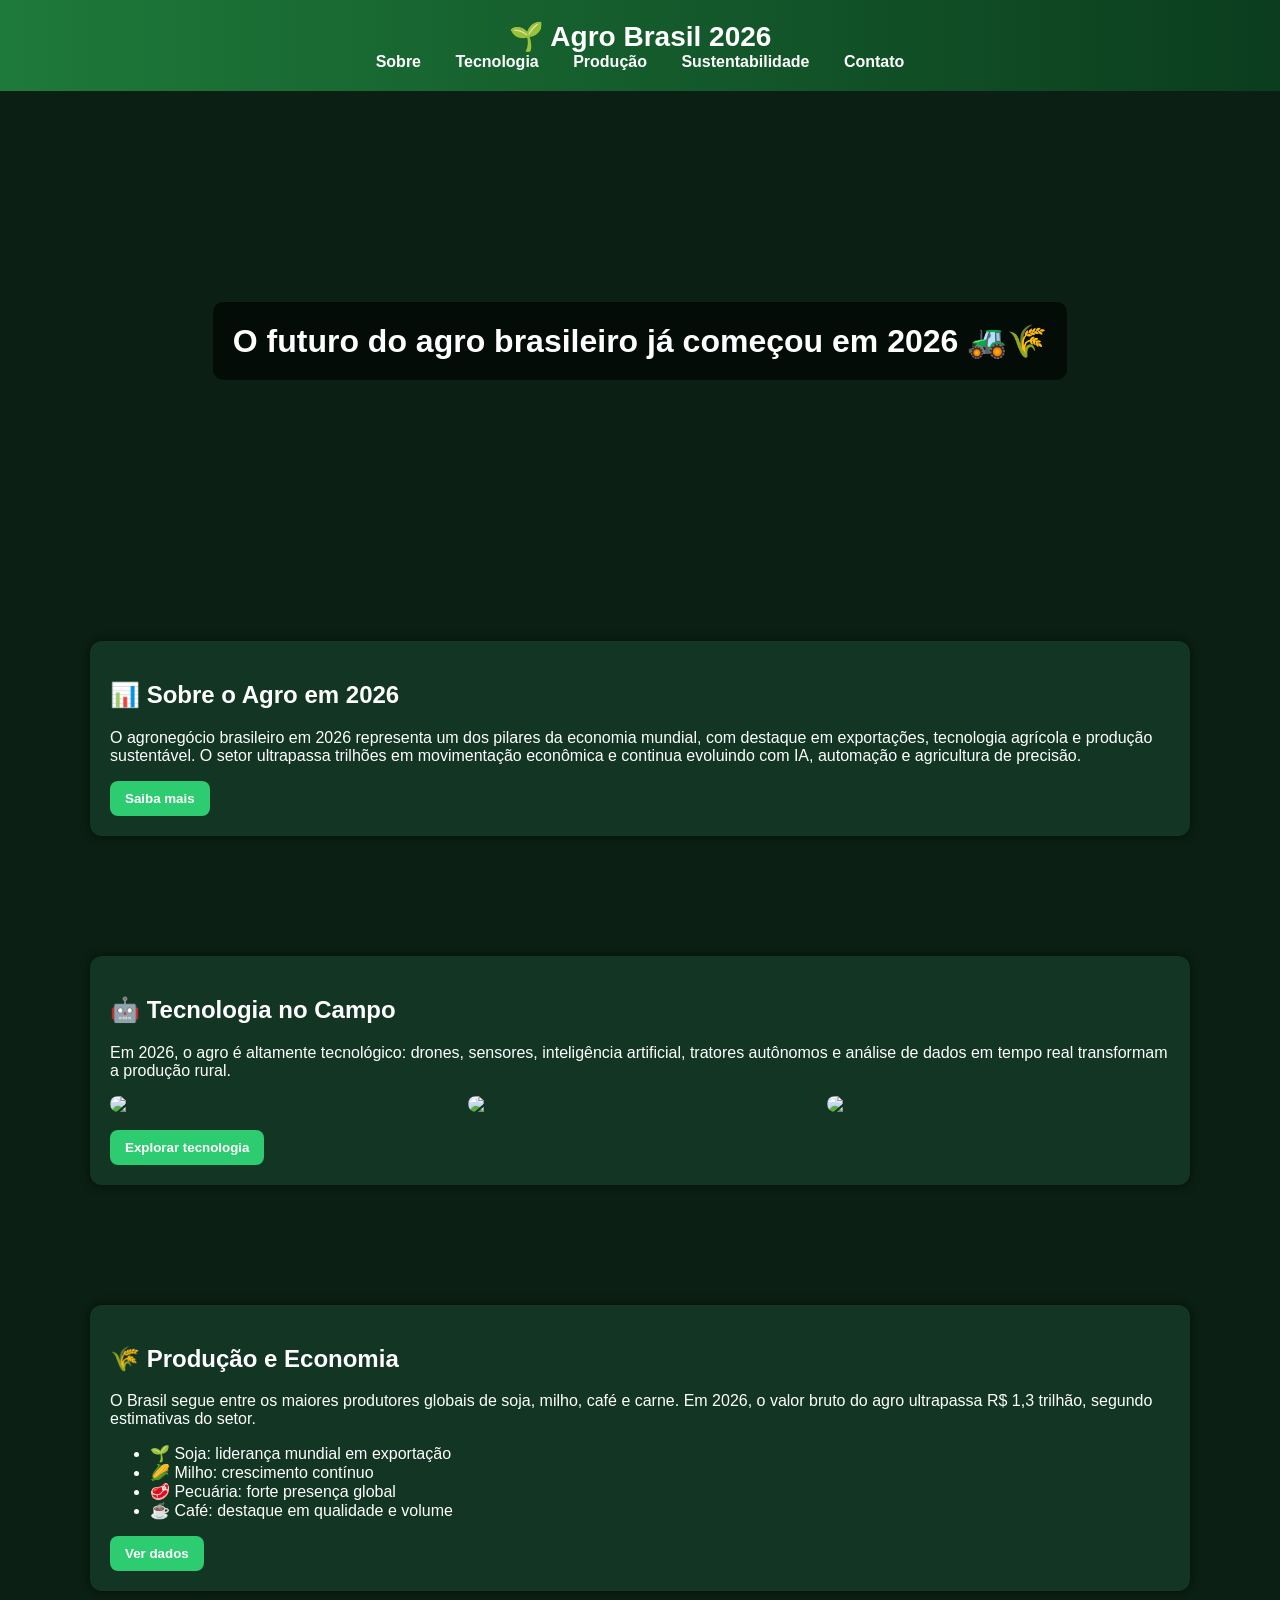
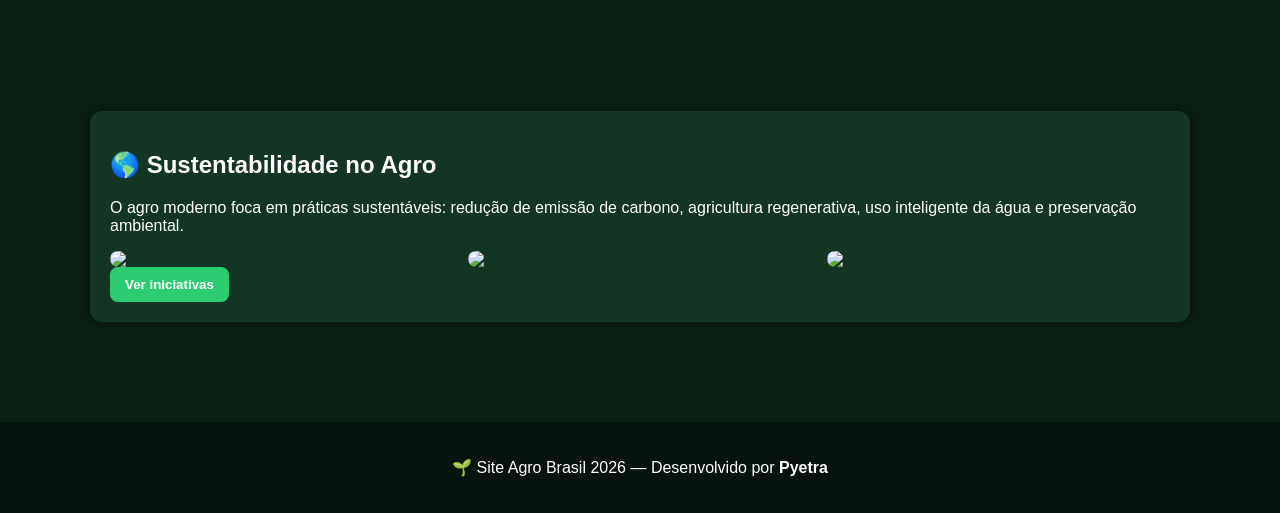
==== PROJETO AGRINHO/index.html @ fa917111 "Add files via upload" ====
<!DOCTYPE html>
<html lang="pt-br">
<head>
<meta charset="UTF-8">
<meta name="viewport" content="width=device-width, initial-scale=1.0">
<title>Agro Brasil 2026 - Pyetra</title>

<style>
    body {
        margin: 0;
        font-family: Arial, Helvetica, sans-serif;
        background: #0b1f14;
        color: white;
        scroll-behavior: smooth;
    }

    header {
        background: linear-gradient(90deg, #1e7a3a, #0b3d1e);
        padding: 20px;
        text-align: center;
        position: sticky;
        top: 0;
        z-index: 1000;
    }

    header h1 {
        margin: 0;
        font-size: 28px;
    }

    nav a {
        color: white;
        margin: 0 15px;
        text-decoration: none;
        font-weight: bold;
    }

    nav a:hover {
        color: #a3ffb5;
    }

    .hero {
        background: url('https://images.unsplash.com/photo-1602526215177-8c3a1a9c1f2b?auto=format&fit=crop&w=1400&q=80');
        background-size: cover;
        height: 500px;
        display: flex;
        align-items: center;
        justify-content: center;
        text-align: center;
    }

    .hero h2 {
        background: rgba(0,0,0,0.6);
        padding: 20px;
        border-radius: 10px;
        font-size: 32px;
    }

    section {
        padding: 50px;
        max-width: 1100px;
        margin: auto;
    }

    .card {
        background: #123524;
        padding: 20px;
        border-radius: 12px;
        margin-bottom: 20px;
        box-shadow: 0 0 10px rgba(0,0,0,0.5);
    }

    button {
        background: #2ecc71;
        border: none;
        padding: 10px 15px;
        color: white;
        border-radius: 8px;
        cursor: pointer;
        font-weight: bold;
    }

    button:hover {
        background: #27ae60;
    }

    .grid {
        display: grid;
        grid-template-columns: repeat(auto-fit, minmax(250px, 1fr));
        gap: 15px;
    }

    img {
        width: 100%;
        border-radius: 10px;
    }

    footer {
        text-align: center;
        padding: 20px;
        background: #06140d;
        margin-top: 30px;
    }
</style>
</head>

<body>

<header>
    <h1>🌱 Agro Brasil 2026</h1>
    <nav>
        <a href="#sobre">Sobre</a>
        <a href="#tecnologia">Tecnologia</a>
        <a href="#producao">Produção</a>
        <a href="#sustentabilidade">Sustentabilidade</a>
        <a href="#contato">Contato</a>
    </nav>
</header>

<div class="hero">
    <h2>O futuro do agro brasileiro já começou em 2026 🚜🌾</h2>
</div>

<section id="sobre">
    <div class="card">
        <h2>📊 Sobre o Agro em 2026</h2>
        <p>
            O agronegócio brasileiro em 2026 representa um dos pilares da economia mundial,
            com destaque em exportações, tecnologia agrícola e produção sustentável.
            O setor ultrapassa trilhões em movimentação econômica e continua evoluindo com IA,
            automação e agricultura de precisão.
        </p>
        <button onclick="alert('O agro brasileiro é um dos maiores do mundo em 2026!')">Saiba mais</button>
    </div>
</section>

<section id="tecnologia">
    <div class="card">
        <h2>🤖 Tecnologia no Campo</h2>
        <p>
            Em 2026, o agro é altamente tecnológico: drones, sensores, inteligência artificial,
            tratores autônomos e análise de dados em tempo real transformam a produção rural.
        </p>

        <div class="grid">
            <img src="https://images.unsplash.com/photo-1592982537447-7440770cbfc9?auto=format&fit=crop&w=600&q=80">
            <img src="https://images.unsplash.com/photo-1601758123927-196a3a6f0d8c?auto=format&fit=crop&w=600&q=80">
            <img src="https://images.unsplash.com/photo-1625246333195-78d9c38b9d4b?auto=format&fit=crop&w=600&q=80">
        </div>

        <br>
        <button onclick="alert('IA e drones estão revolucionando o agro!')">Explorar tecnologia</button>
    </div>
</section>

<section id="producao">
    <div class="card">
        <h2>🌾 Produção e Economia</h2>
        <p>
            O Brasil segue entre os maiores produtores globais de soja, milho, café e carne.
            Em 2026, o valor bruto do agro ultrapassa R$ 1,3 trilhão, segundo estimativas do setor.
        </p>

        <ul>
            <li>🌱 Soja: liderança mundial em exportação</li>
            <li>🌽 Milho: crescimento contínuo</li>
            <li>🥩 Pecuária: forte presença global</li>
            <li>☕ Café: destaque em qualidade e volume</li>
        </ul>

        <button onclick="alert('Produção brasileira segue batendo recordes em 2026!')">Ver dados</button>
    </div>
</section>

<section id="sustentabilidade">
    <div class="card">
        <h2>🌎 Sustentabilidade no Agro</h2>
        <p>
            O agro moderno foca em práticas sustentáveis: redução de emissão de carbono,
            agricultura regenerativa, uso inteligente da água e preservação ambiental.
        </p>

        <div class="grid">
            <img src="https://images.unsplash.com/photo-1615937645250-9c1c2b1f4a6f?auto=format&fit=crop&w=600&q=80">
            <img src="https://images.unsplash.com/photo-1500595046743-cd271d694d30?auto=format&fit=crop&w=600&q=80">
            <img src="https://images.unsplash.com/photo-1600679477092-32b0f2a5c6a4?auto=format&fit=crop&w=600&q=80">
        </div>

        <button onclick="alert('Sustentabilidade é o futuro do agro!')">Ver iniciativas</button>
    </div>
</section>

<footer>
    <p>🌱 Site Agro Brasil 2026 — Desenvolvido por <strong>Pyetra</strong></p>
</footer>

</body>
</html>
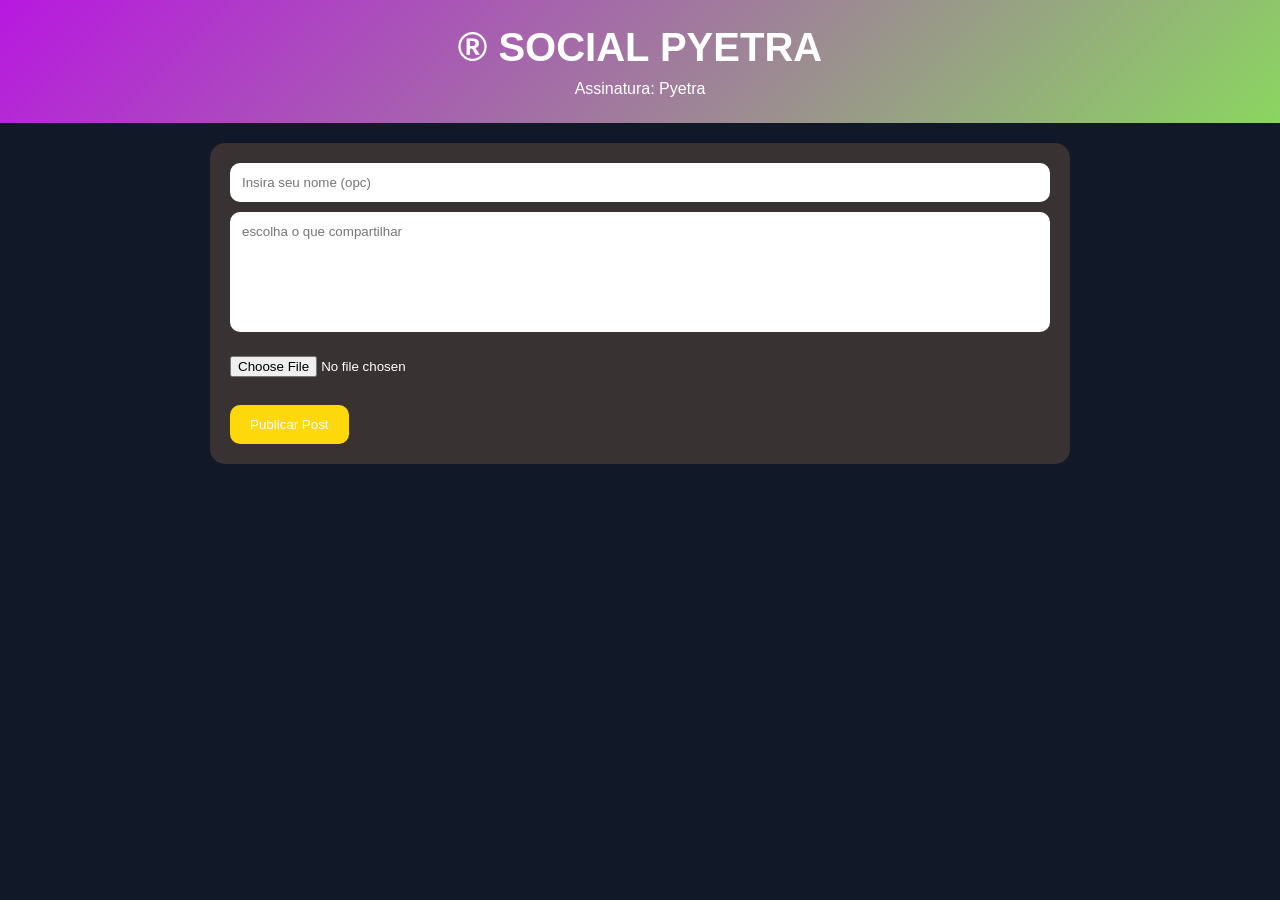
==== commit 7ec85f3b: "Add files via upload" ====
--- a/PROJETO AGRINHO/index.html
+++ b/PROJETO AGRINHO/index.html
@@ -1,198 +1,281 @@
 <!DOCTYPE html>
-<html lang="pt-br">
+<html lang="pt-BR">
 <head>
 <meta charset="UTF-8">
 <meta name="viewport" content="width=device-width, initial-scale=1.0">
-<title>Agro Brasil 2026 - Pyetra</title>
+<title>SOCIAL PYETRA</title>
 
 <style>
-    body {
-        margin: 0;
-        font-family: Arial, Helvetica, sans-serif;
-        background: #0b1f14;
-        color: white;
-        scroll-behavior: smooth;
-    }
-
-    header {
-        background: linear-gradient(90deg, #1e7a3a, #0b3d1e);
-        padding: 20px;
-        text-align: center;
-        position: sticky;
-        top: 0;
-        z-index: 1000;
-    }
-
-    header h1 {
-        margin: 0;
-        font-size: 28px;
-    }
-
-    nav a {
-        color: white;
-        margin: 0 15px;
-        text-decoration: none;
-        font-weight: bold;
-    }
-
-    nav a:hover {
-        color: #a3ffb5;
-    }
-
-    .hero {
-        background: url('https://images.unsplash.com/photo-1602526215177-8c3a1a9c1f2b?auto=format&fit=crop&w=1400&q=80');
-        background-size: cover;
-        height: 500px;
-        display: flex;
-        align-items: center;
-        justify-content: center;
-        text-align: center;
-    }
-
-    .hero h2 {
-        background: rgba(0,0,0,0.6);
-        padding: 20px;
-        border-radius: 10px;
-        font-size: 32px;
-    }
-
-    section {
-        padding: 50px;
-        max-width: 1100px;
-        margin: auto;
-    }
-
-    .card {
-        background: #123524;
-        padding: 20px;
-        border-radius: 12px;
-        margin-bottom: 20px;
-        box-shadow: 0 0 10px rgba(0,0,0,0.5);
-    }
-
-    button {
-        background: #2ecc71;
-        border: none;
-        padding: 10px 15px;
-        color: white;
-        border-radius: 8px;
-        cursor: pointer;
-        font-weight: bold;
-    }
-
-    button:hover {
-        background: #27ae60;
-    }
-
-    .grid {
-        display: grid;
-        grid-template-columns: repeat(auto-fit, minmax(250px, 1fr));
-        gap: 15px;
-    }
-
-    img {
-        width: 100%;
-        border-radius: 10px;
-    }
-
-    footer {
-        text-align: center;
-        padding: 20px;
-        background: #06140d;
-        margin-top: 30px;
-    }
+*{
+    margin:0;
+    padding:0;
+    box-sizing:border-box;
+    font-family:Arial,sans-serif;
+}
+
+body{
+    background:#111827;
+    color:white;
+}
+
+header{
+    background:linear-gradient(135deg,#b818e0,#8bd660);
+    padding:25px;
+    text-align:center;
+}
+
+header h1{
+    font-size:40px;
+}
+
+header p{
+    margin-top:10px;
+}
+
+.container{
+    max-width:900px;
+    margin:auto;
+    padding:20px;
+}
+
+.novo-post{
+    background:#383232;
+    padding:20px;
+    border-radius:15px;
+    margin-bottom:20px;
+}
+
+input[type=text],
+textarea{
+    width:100%;
+    padding:12px;
+    border:none;
+    border-radius:10px;
+    margin-bottom:10px;
+}
+
+textarea{
+    height:120px;
+    resize:none;
+}
+
+input[type=file]{
+    margin:10px 0;
+}
+
+button{
+    background:#fdd90b;
+    color:white;
+    border:none;
+    padding:12px 20px;
+    border-radius:10px;
+    cursor:pointer;
+}
+
+button:hover{
+    background:#b4a0d3;
+}
+
+.post{
+    background:#1f2937;
+    margin-bottom:20px;
+    border-radius:15px;
+    overflow:hidden;
+}
+
+.post-header{
+    padding:15px;
+    background:#374151;
+}
+
+.post-header h3{
+    margin-bottom:5px;
+}
+
+.post-conteudo{
+    padding:15px;
+}
+
+.post img{
+    width:100%;
+    max-height:500px;
+    object-fit:cover;
+}
+
+.acoes{
+    padding:15px;
+    border-top:1px solid #374151;
+}
+
+.like{
+    cursor:pointer;
+}
+
+.comentarios{
+    padding:15px;
+}
+
+.comentario{
+    background:#374151;
+    padding:10px;
+    border-radius:8px;
+    margin-top:8px;
+}
 </style>
 </head>
-
 <body>
 
 <header>
-    <h1>🌱 Agro Brasil 2026</h1>
-    <nav>
-        <a href="#sobre">Sobre</a>
-        <a href="#tecnologia">Tecnologia</a>
-        <a href="#producao">Produção</a>
-        <a href="#sustentabilidade">Sustentabilidade</a>
-        <a href="#contato">Contato</a>
-    </nav>
+<h1>® SOCIAL PYETRA</h1>
+<p>Assinatura: Pyetra</p>
 </header>
 
-<div class="hero">
-    <h2>O futuro do agro brasileiro já começou em 2026 🚜🌾</h2>
-</div>
-
-<section id="sobre">
-    <div class="card">
-        <h2>📊 Sobre o Agro em 2026</h2>
-        <p>
-            O agronegócio brasileiro em 2026 representa um dos pilares da economia mundial,
-            com destaque em exportações, tecnologia agrícola e produção sustentável.
-            O setor ultrapassa trilhões em movimentação econômica e continua evoluindo com IA,
-            automação e agricultura de precisão.
-        </p>
-        <button onclick="alert('O agro brasileiro é um dos maiores do mundo em 2026!')">Saiba mais</button>
-    </div>
-</section>
-
-<section id="tecnologia">
-    <div class="card">
-        <h2>🤖 Tecnologia no Campo</h2>
-        <p>
-            Em 2026, o agro é altamente tecnológico: drones, sensores, inteligência artificial,
-            tratores autônomos e análise de dados em tempo real transformam a produção rural.
-        </p>
-
-        <div class="grid">
-            <img src="https://images.unsplash.com/photo-1592982537447-7440770cbfc9?auto=format&fit=crop&w=600&q=80">
-            <img src="https://images.unsplash.com/photo-1601758123927-196a3a6f0d8c?auto=format&fit=crop&w=600&q=80">
-            <img src="https://images.unsplash.com/photo-1625246333195-78d9c38b9d4b?auto=format&fit=crop&w=600&q=80">
-        </div>
-
-        <br>
-        <button onclick="alert('IA e drones estão revolucionando o agro!')">Explorar tecnologia</button>
-    </div>
-</section>
-
-<section id="producao">
-    <div class="card">
-        <h2>🌾 Produção e Economia</h2>
-        <p>
-            O Brasil segue entre os maiores produtores globais de soja, milho, café e carne.
-            Em 2026, o valor bruto do agro ultrapassa R$ 1,3 trilhão, segundo estimativas do setor.
-        </p>
-
-        <ul>
-            <li>🌱 Soja: liderança mundial em exportação</li>
-            <li>🌽 Milho: crescimento contínuo</li>
-            <li>🥩 Pecuária: forte presença global</li>
-            <li>☕ Café: destaque em qualidade e volume</li>
-        </ul>
-
-        <button onclick="alert('Produção brasileira segue batendo recordes em 2026!')">Ver dados</button>
-    </div>
-</section>
-
-<section id="sustentabilidade">
-    <div class="card">
-        <h2>🌎 Sustentabilidade no Agro</h2>
-        <p>
-            O agro moderno foca em práticas sustentáveis: redução de emissão de carbono,
-            agricultura regenerativa, uso inteligente da água e preservação ambiental.
-        </p>
-
-        <div class="grid">
-            <img src="https://images.unsplash.com/photo-1615937645250-9c1c2b1f4a6f?auto=format&fit=crop&w=600&q=80">
-            <img src="https://images.unsplash.com/photo-1500595046743-cd271d694d30?auto=format&fit=crop&w=600&q=80">
-            <img src="https://images.unsplash.com/photo-1600679477092-32b0f2a5c6a4?auto=format&fit=crop&w=600&q=80">
-        </div>
-
-        <button onclick="alert('Sustentabilidade é o futuro do agro!')">Ver iniciativas</button>
-    </div>
-</section>
-
-<footer>
-    <p>🌱 Site Agro Brasil 2026 — Desenvolvido por <strong>Pyetra</strong></p>
-</footer>
+<div class="container">
+
+<div class="novo-post">
+
+<input type="text" id="nome" placeholder="Insira seu nome (opc)">
+
+<textarea id="mensagem"
+placeholder="escolha o que compartilhar"></textarea>
+
+<input type="file" id="foto" accept="image/*">
+
+<br><br>
+
+<button onclick="publicar()">
+Publicar Post
+</button>
+
+</div>
+
+<div id="feed"></div>
+
+</div>
+
+<script>
+
+function publicar(){
+
+let nome =
+document.getElementById("nome").value;
+
+let mensagem =
+document.getElementById("mensagem").value;
+
+let foto =
+document.getElementById("foto").files[0];
+
+if(nome.trim() === ""){
+    alert("Digite seu nome");
+    return;
+}
+
+if(mensagem.trim() === "" && !foto){
+    alert("Escreva algo ou envie uma foto");
+    return;
+}
+
+let feed =
+document.getElementById("feed");
+
+let data =
+new Date().toLocaleString("pt-BR");
+
+let imagemHTML = "";
+
+if(foto){
+    let url =
+    URL.createObjectURL(foto);
+
+    imagemHTML =
+    `<img src="${url}">`;
+}
+
+let post =
+document.createElement("div");
+
+post.className = "post";
+
+post.innerHTML = `
+
+<div class="post-header">
+<h3>${nome}</h3>
+<small>${data}</small>
+</div>
+
+<div class="post-conteudo">
+<p>${mensagem}</p>
+${imagemHTML}
+</div>
+
+<div class="acoes">
+<span class="like"
+onclick="curtir(this)">
+❤️ Curtir (0)
+</span>
+</div>
+
+<div class="comentarios">
+
+<input type="text"
+placeholder="Escreva um comentário">
+
+<button onclick="comentar(this)">
+Comentar
+</button>
+
+<div class="lista"></div>
+
+</div>
+`;
+
+feed.prepend(post);
+
+document.getElementById("nome").value="";
+document.getElementById("mensagem").value="";
+document.getElementById("foto").value="";
+}
+
+function curtir(el){
+
+let texto = el.innerHTML;
+
+let numero =
+parseInt(texto.match(/\d+/)[0]);
+
+numero++;
+
+el.innerHTML =
+`❤️ Curtir (${numero})`;
+}
+
+function comentar(botao){
+
+let caixa =
+botao.parentElement.querySelector("input");
+
+if(caixa.value.trim() === ""){
+    return;
+}
+
+let lista =
+botao.parentElement.querySelector(".lista");
+
+let div =
+document.createElement("div");
+
+div.className="comentario";
+
+div.innerHTML =
+caixa.value;
+
+lista.appendChild(div);
+
+caixa.value="";
+}
+
+</script>
 
 </body>
 </html>
